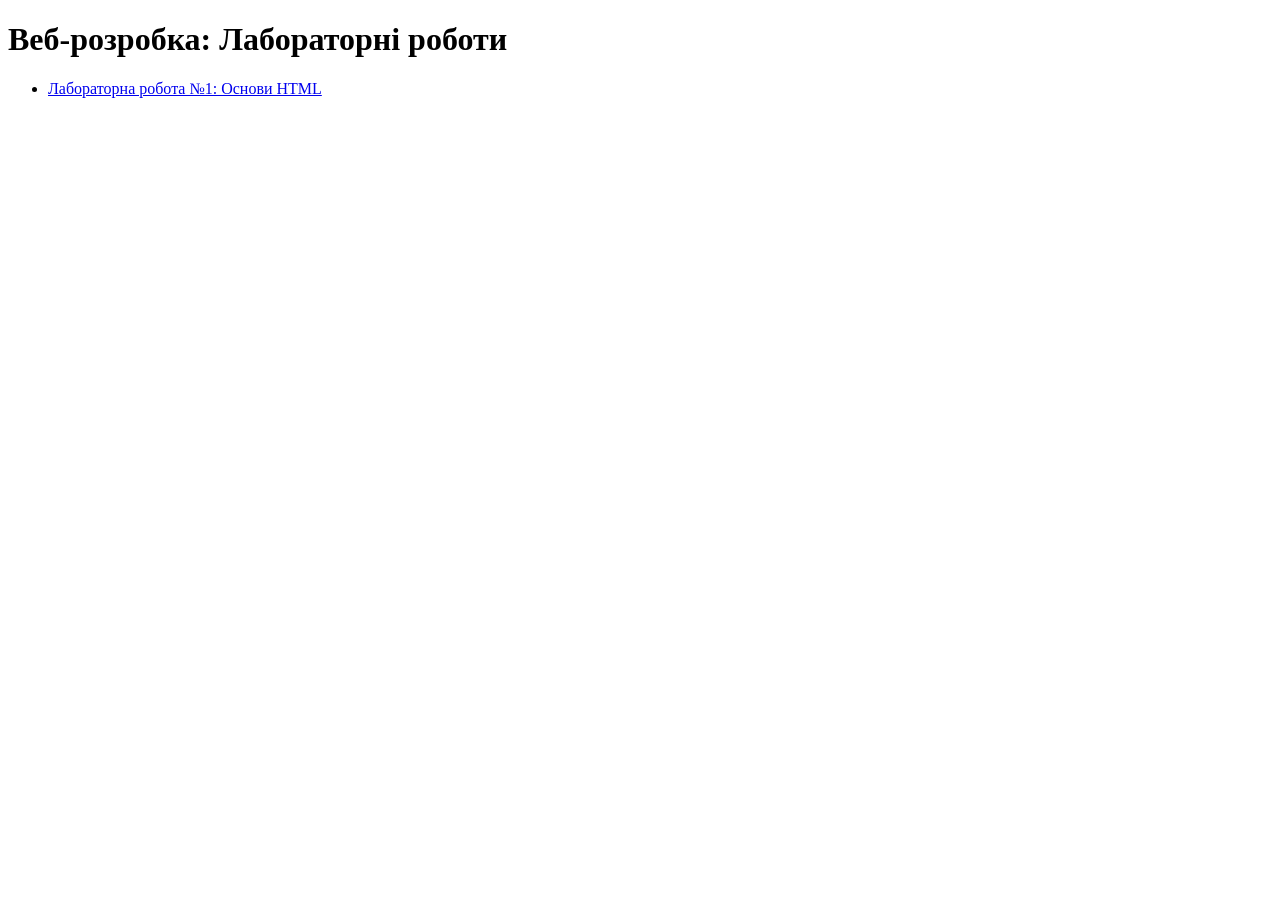
==== index.html @ f0adf9b5 "Add initial index.html for lab work listing" ====
<!DOCTYPE html>
<html lang="uk">
<head>
    <meta charset="UTF-8">
    <title>Список лабораторних робіт</title>
</head>
<body>
    <h1>Веб-розробка: Лабораторні роботи</h1>
    <ul>
        <li><a href="lab1.html">Лабораторна робота №1: Основи HTML</a></li>
    </ul>
</body>
</html>
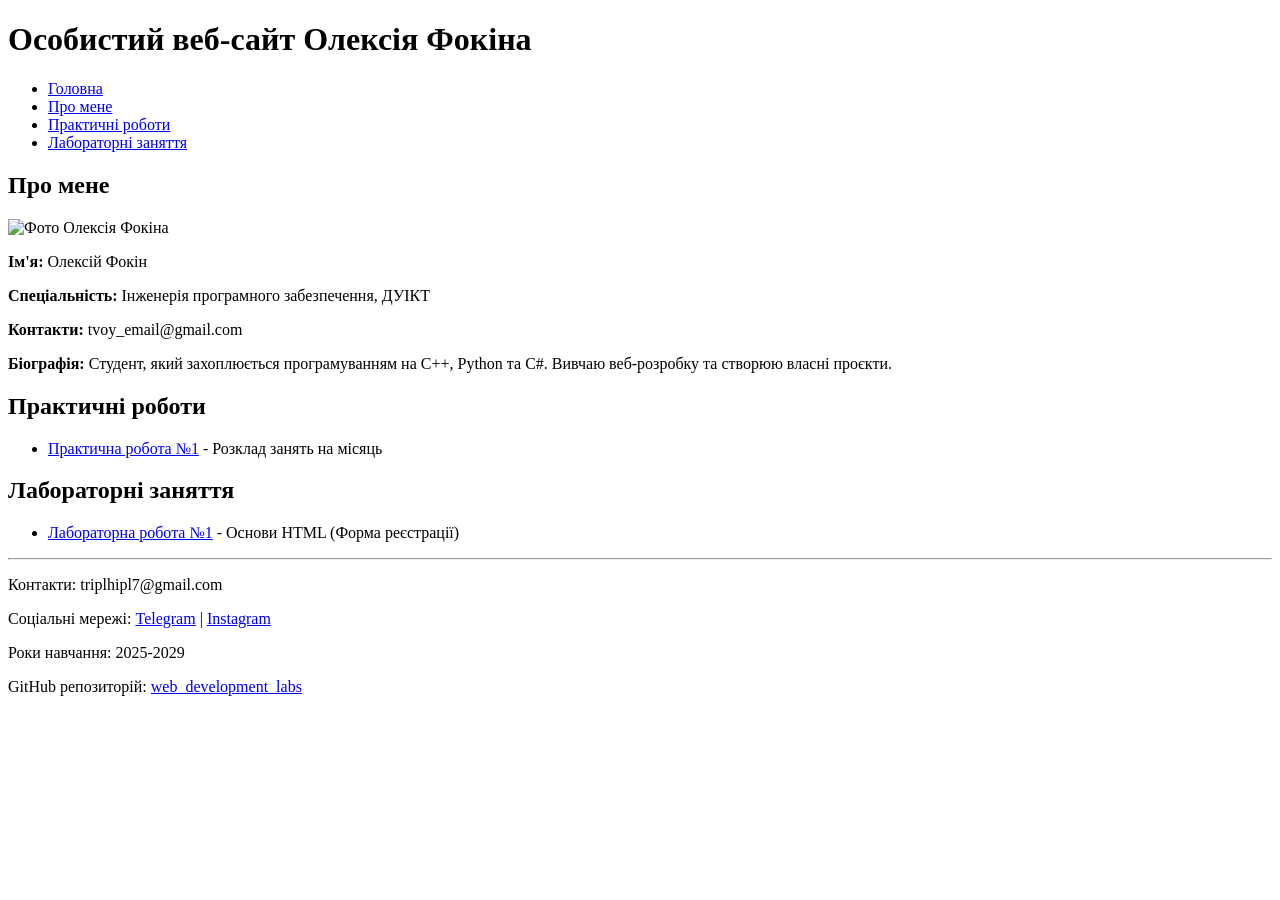
==== commit cfdf9446: "Update index.html with personal website details" ====
--- a/index.html
+++ b/index.html
@@ -2,12 +2,57 @@
 <html lang="uk">
 <head>
     <meta charset="UTF-8">
-    <title>Список лабораторних робіт</title>
+    <meta name="viewport" content="width=device-width, initial-scale=1.0">
+    <title>Особистий веб-сайт Олексія Фокіна</title>
+    <!-- Підключення CSS стилів  -->
+    <link rel="stylesheet" href="css/style.css">
 </head>
 <body>
-    <h1>Веб-розробка: Лабораторні роботи</h1>
-    <ul>
-        <li><a href="lab1.html">Лабораторна робота №1: Основи HTML</a></li>
-    </ul>
+    <header>
+        <h1>Особистий веб-сайт Олексія Фокіна</h1>
+        <nav>
+            <ul>
+                <li><a href="index.html">Головна</a></li>
+                <li><a href="#about">Про мене</a></li>
+                <li><a href="#practices">Практичні роботи</a></li>
+                <li><a href="#labs">Лабораторні заняття</a></li>
+            </ul>
+        </nav>
+    </header>
+
+    <main>
+        <section id="about">
+            <h2>Про мене</h2>
+            <img src="images/photo.jpg" alt="Фото Олексія Фокіна" width="200">
+            <p><strong>Ім'я:</strong> Олексій Фокін</p>
+            <p><strong>Спеціальність:</strong> Інженерія програмного забезпечення, ДУІКТ</p>
+            <p><strong>Контакти:</strong> tvoy_email@gmail.com</p>
+            <p><strong>Біографія:</strong> Студент, який захоплюється програмуванням на C++, Python та C#. Вивчаю веб-розробку та створюю власні проєкти.</p>
+        </section>
+
+        <section id="practices">
+            <h2>Практичні роботи</h2>
+            <ul>
+                <!-- Посилання веде у папку practices -->
+                <li><a href="practices/practice1.html">Практична робота №1</a> - Розклад занять на місяць</li>
+            </ul>
+        </section>
+
+        <section id="labs">
+            <h2>Лабораторні заняття</h2>
+            <ul>
+                <!-- Посилання на лабораторну-->
+                <li><a href="lab1.html">Лабораторна робота №1</a> - Основи HTML (Форма реєстрації)</li>
+            </ul>
+        </section>
+    </main>
+
+    <footer>
+        <hr>
+        <p>Контакти: triplhipl7@gmail.com</p>
+        <p>Соціальні мережі: <a href="#">Telegram</a> | <a href="#">Instagram</a></p>
+        <p>Роки навчання: 2025-2029</p>
+        <p>GitHub репозиторій: <a href="https://github.com/triplhipl7-coder/web_development_labs">web_development_labs</a></p>
+    </footer>
 </body>
 </html>
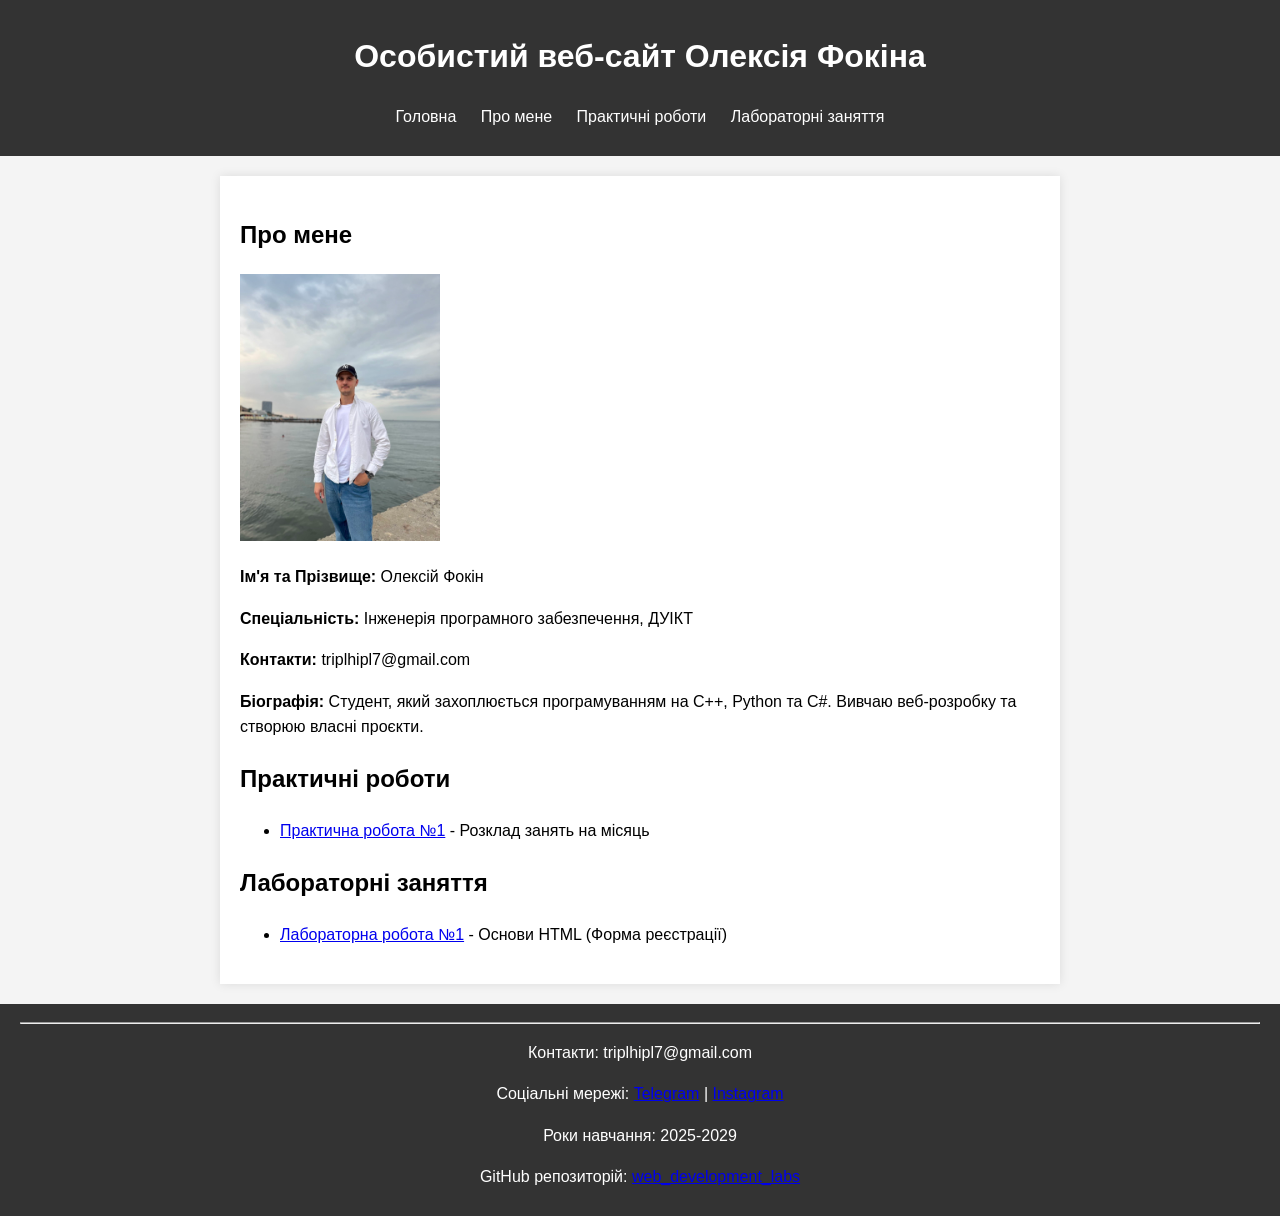
==== commit d8bef1d7: "Update personal information in index.html" ====
--- a/index.html
+++ b/index.html
@@ -24,9 +24,9 @@
         <section id="about">
             <h2>Про мене</h2>
             <img src="images/photo.jpg" alt="Фото Олексія Фокіна" width="200">
-            <p><strong>Ім'я:</strong> Олексій Фокін</p>
+            <p><strong>Ім'я та Прізвище:</strong> Олексій Фокін</p>
             <p><strong>Спеціальність:</strong> Інженерія програмного забезпечення, ДУІКТ</p>
-            <p><strong>Контакти:</strong> tvoy_email@gmail.com</p>
+            <p><strong>Контакти:</strong> triplhipl7@gmail.com</p>
             <p><strong>Біографія:</strong> Студент, який захоплюється програмуванням на C++, Python та C#. Вивчаю веб-розробку та створюю власні проєкти.</p>
         </section>
 
--- a/css/style.css
+++ b/css/style.css
@@ -0,0 +1,56 @@
+body {
+    font-family: Arial, sans-serif;
+    line-height: 1.6;
+    margin: 0;
+    padding: 0;
+    background-color: #f4f4f4;
+}
+
+header, footer {
+    background-color: #333;
+    color: #fff;
+    padding: 10px 20px;
+    text-align: center;
+}
+
+header nav ul {
+    list-style: none;
+    padding: 0;
+}
+
+header nav ul li {
+    display: inline;
+    margin: 0 10px;
+}
+
+header nav ul li a {
+    color: #fff;
+    text-decoration: none;
+}
+
+main {
+    padding: 20px;
+    background-color: #fff;
+    margin: 20px auto;
+    max-width: 800px;
+    box-shadow: 0 0 10px rgba(0,0,0,0.1);
+}
+
+table {
+    width: 100%;
+    border-collapse: collapse;
+    margin-top: 20px;
+}
+
+table, th, td {
+    border: 1px solid #ddd;
+}
+
+th, td {
+    padding: 10px;
+    text-align: center;
+}
+
+th {
+    background-color: #f2f2f2;
+}
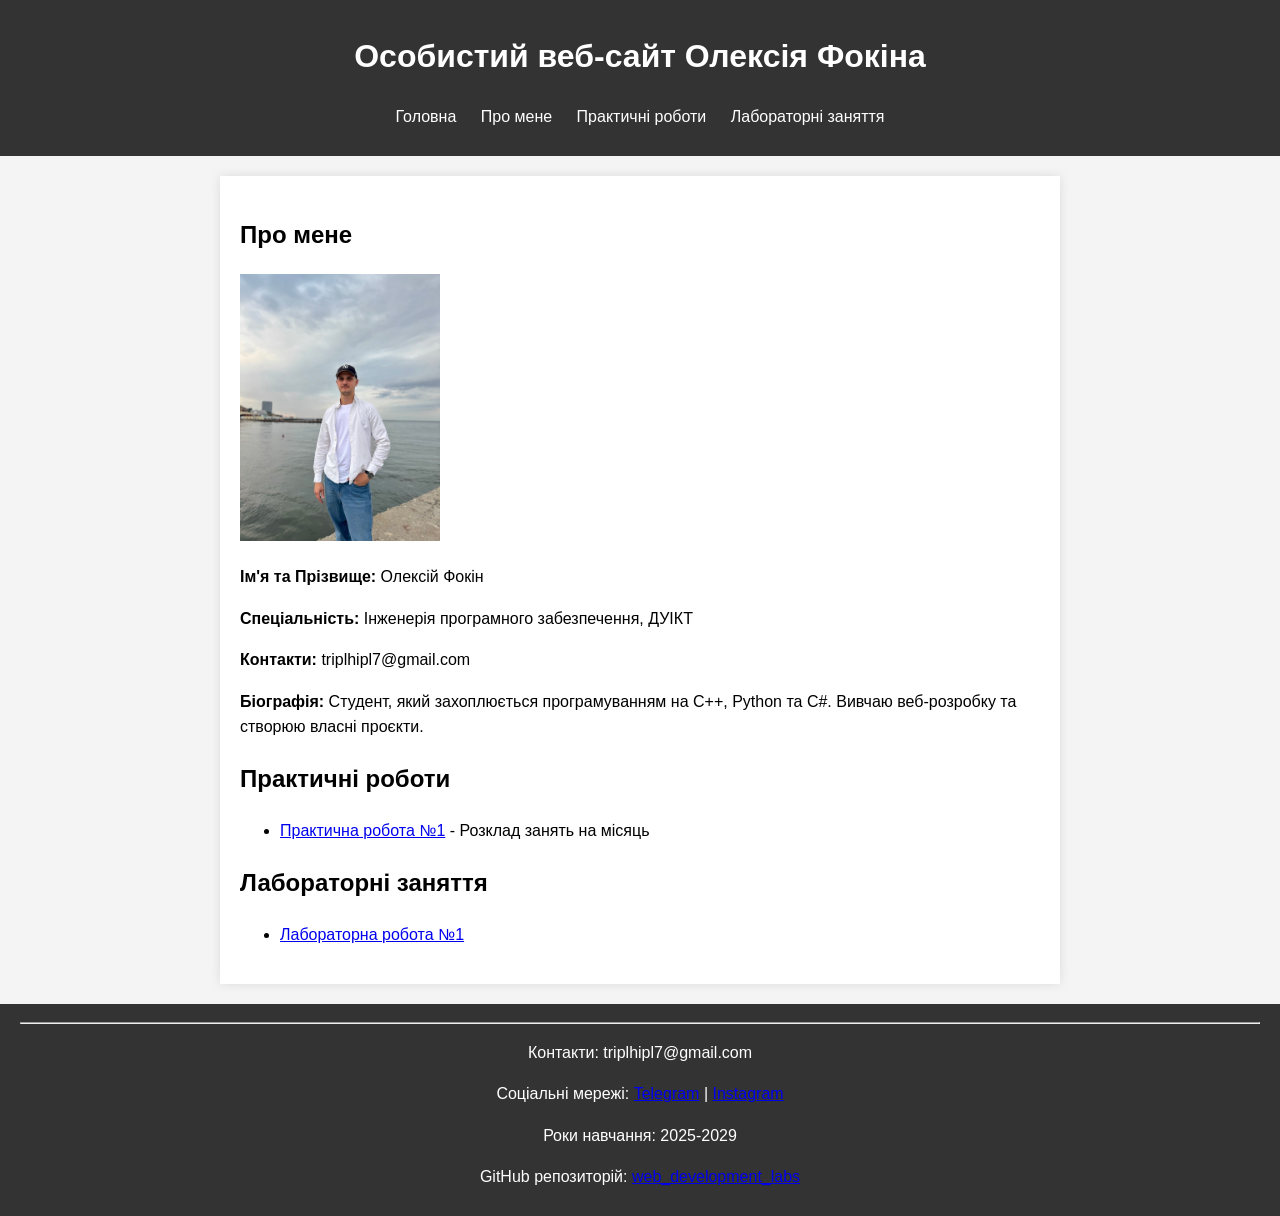
==== commit 4514d662: "Simplify lab1 link in index.html Removed additional text from lab1 link." ====
--- a/index.html
+++ b/index.html
@@ -15,7 +15,7 @@
                 <li><a href="index.html">Головна</a></li>
                 <li><a href="#about">Про мене</a></li>
                 <li><a href="#practices">Практичні роботи</a></li>
-                <li><a href="#labs">Лабораторні заняття</a></li>
+                <li><a href="lab1.html">Лабораторні заняття</a></li>
             </ul>
         </nav>
     </header>
@@ -42,7 +42,7 @@
             <h2>Лабораторні заняття</h2>
             <ul>
                 <!-- Посилання на лабораторну-->
-                <li><a href="lab1.html">Лабораторна робота №1</a> - Основи HTML (Форма реєстрації)</li>
+               <li><a href="lab1.html">Лабораторна робота №1</a></li>
             </ul>
         </section>
     </main>
--- a/css/style.css
+++ b/css/style.css
@@ -54,3 +54,41 @@
 th {
     background-color: #f2f2f2;
 }
+/* Стилізація форми з лабораторної роботи №1 (Практична №2) */
+form {
+    background-color: #f9f9f9;
+    color: #333333;
+    width: 100%;
+    max-width: 450px;
+    padding: 30px;
+    border-radius: 12px;
+    box-shadow: 0 8px 24px rgba(0, 0, 0, 0.1);
+    position: relative;
+    margin: 40px auto;
+    box-sizing: border-box;
+}
+
+form input, form select, form textarea {
+    width: 100%;
+    padding: 10px;
+    margin-top: 6px;
+    margin-bottom: 16px;
+    border: 1px solid #ccc;
+    border-radius: 6px;
+    box-sizing: border-box;
+}
+
+form button, form input[type="submit"] {
+    background-color: #007bff;
+    color: white;
+    border: none;
+    padding: 12px;
+    border-radius: 6px;
+    cursor: pointer;
+    font-weight: bold;
+    width: 100%;
+}
+
+form button:hover, form input[type="submit"]:hover {
+    background-color: #0056b3;
+}
